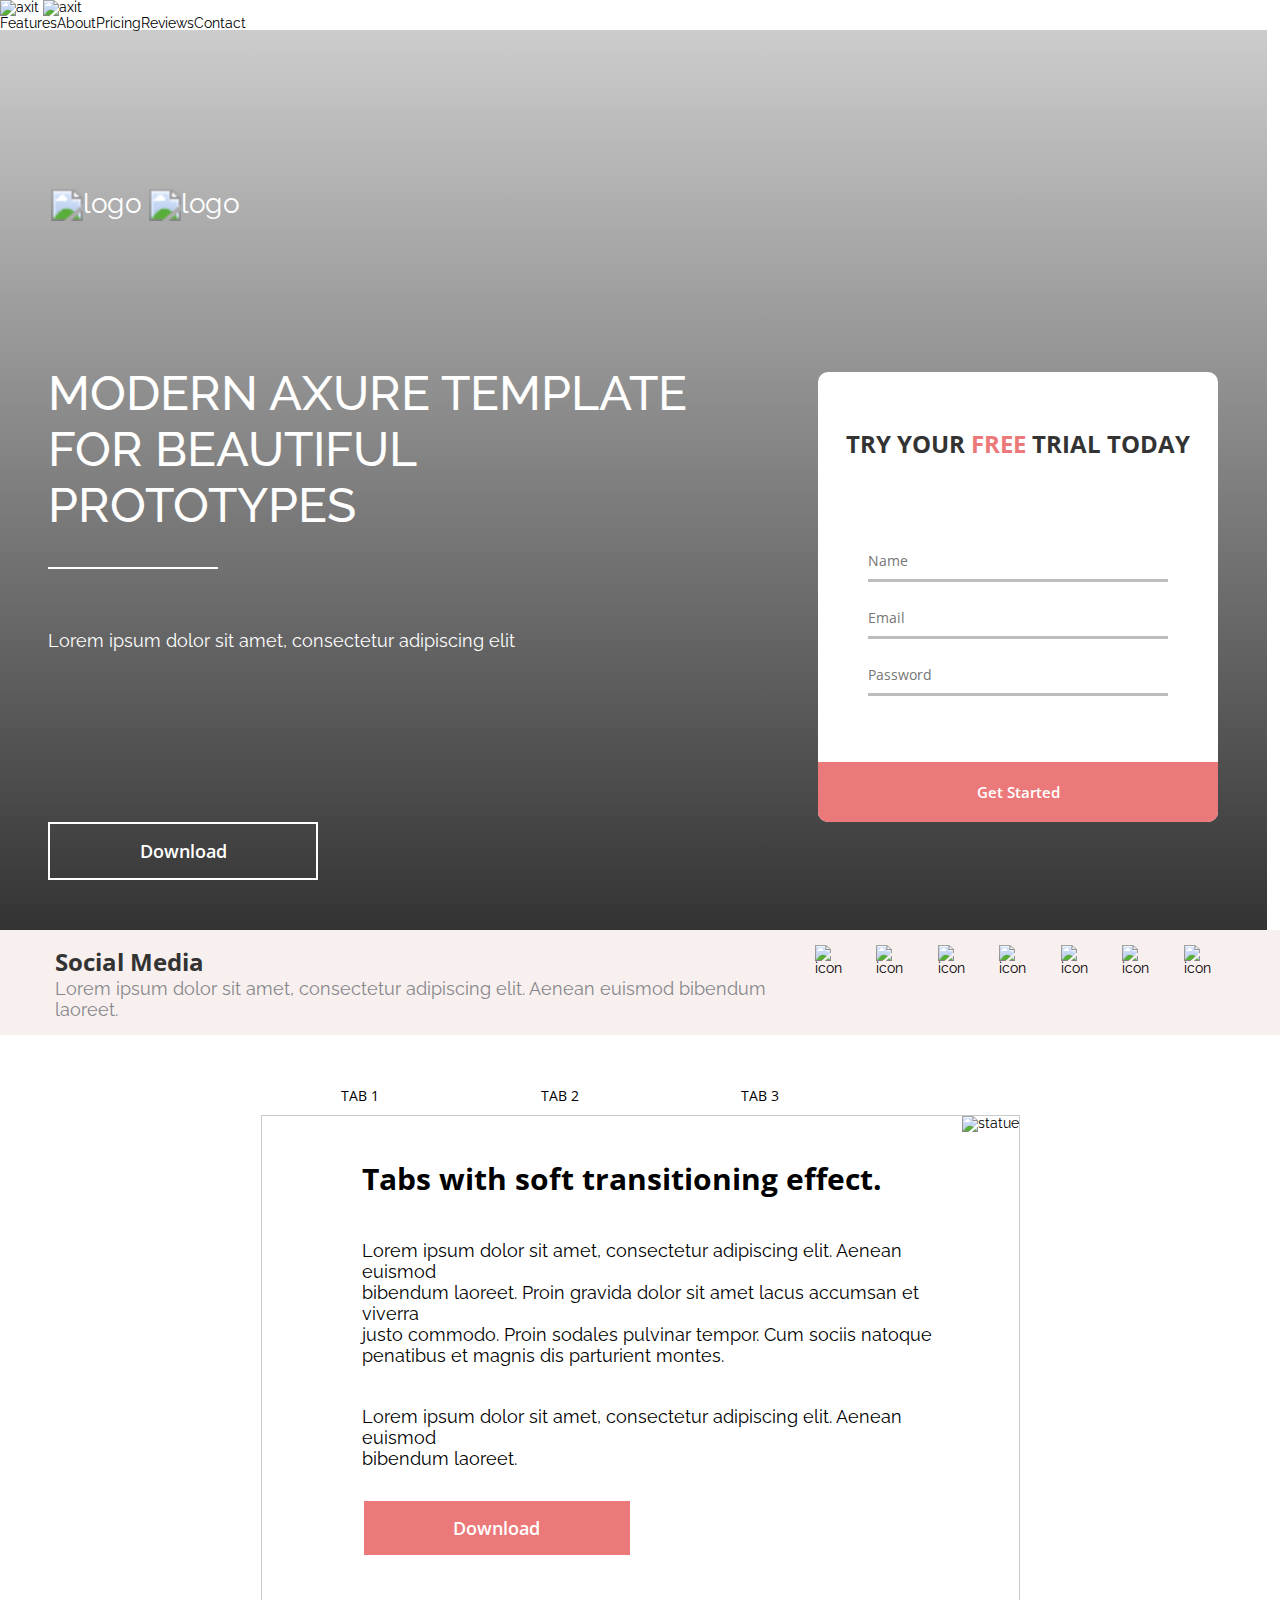
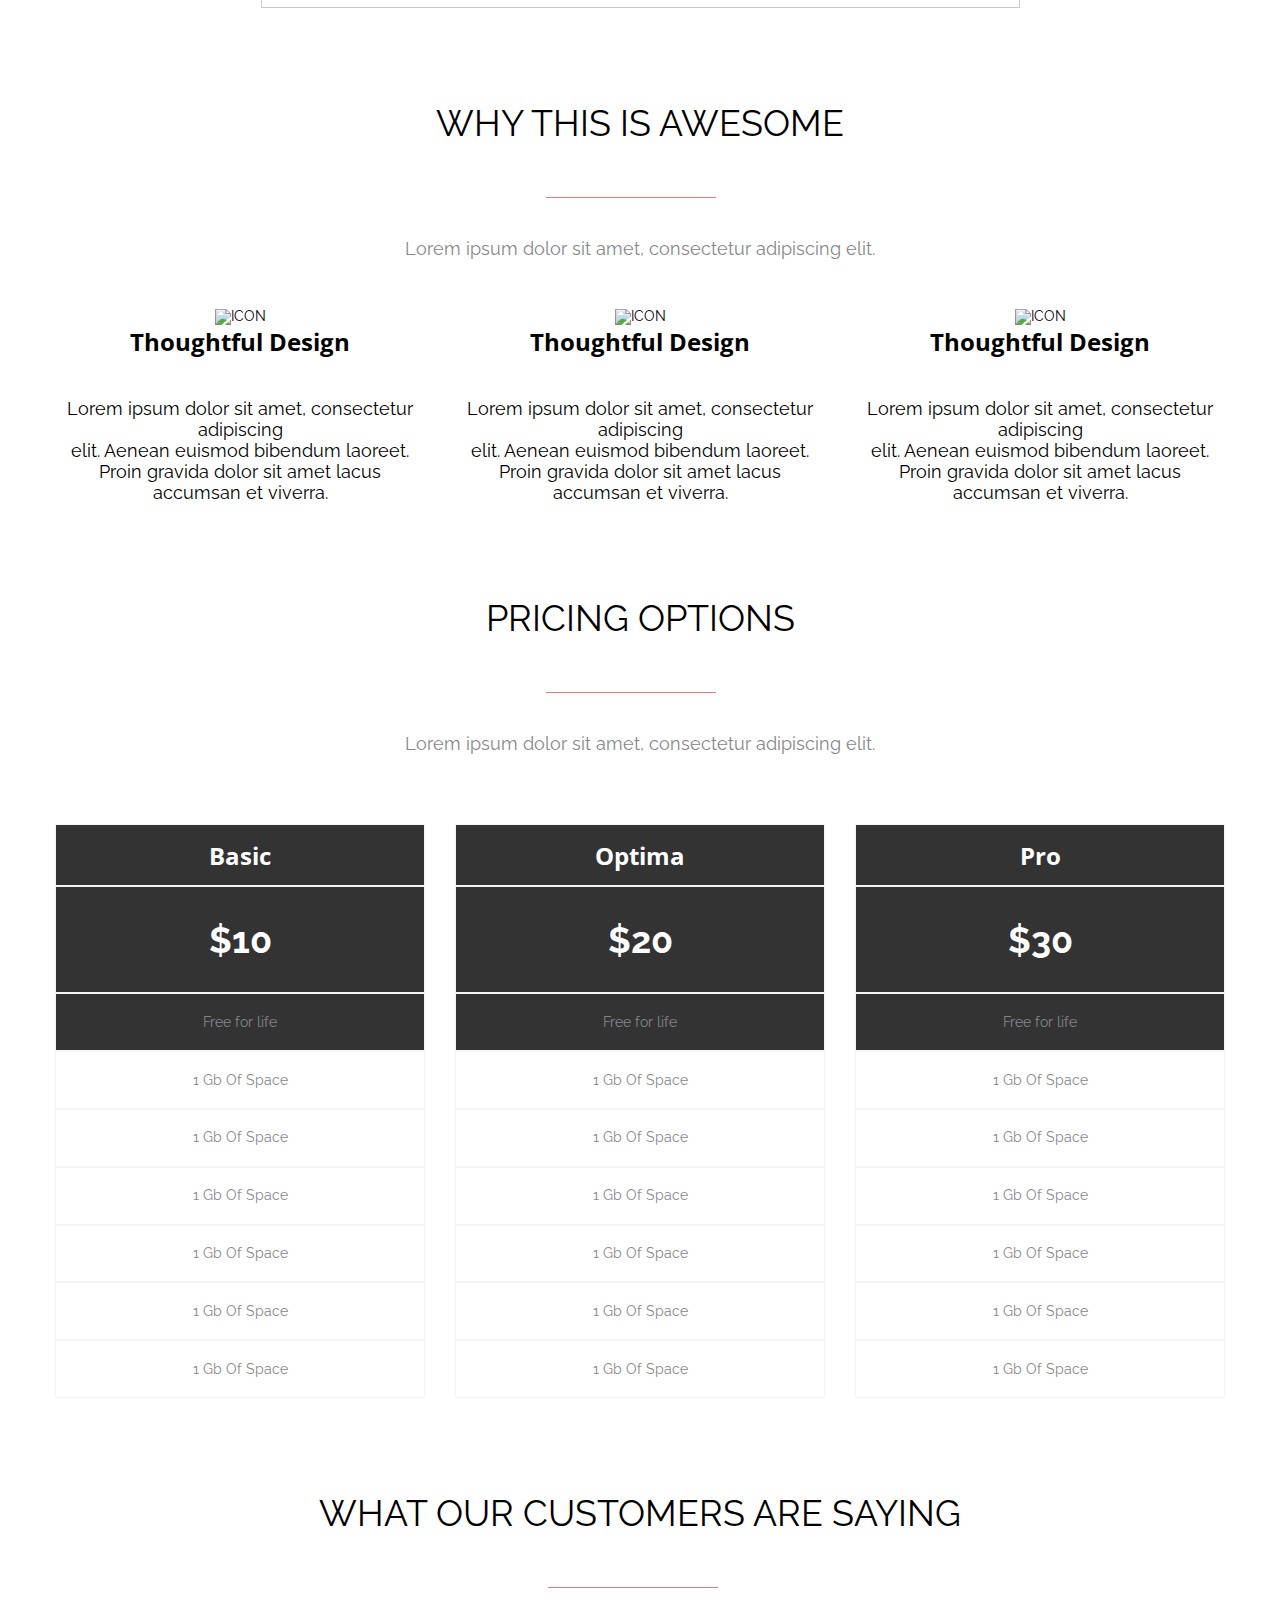
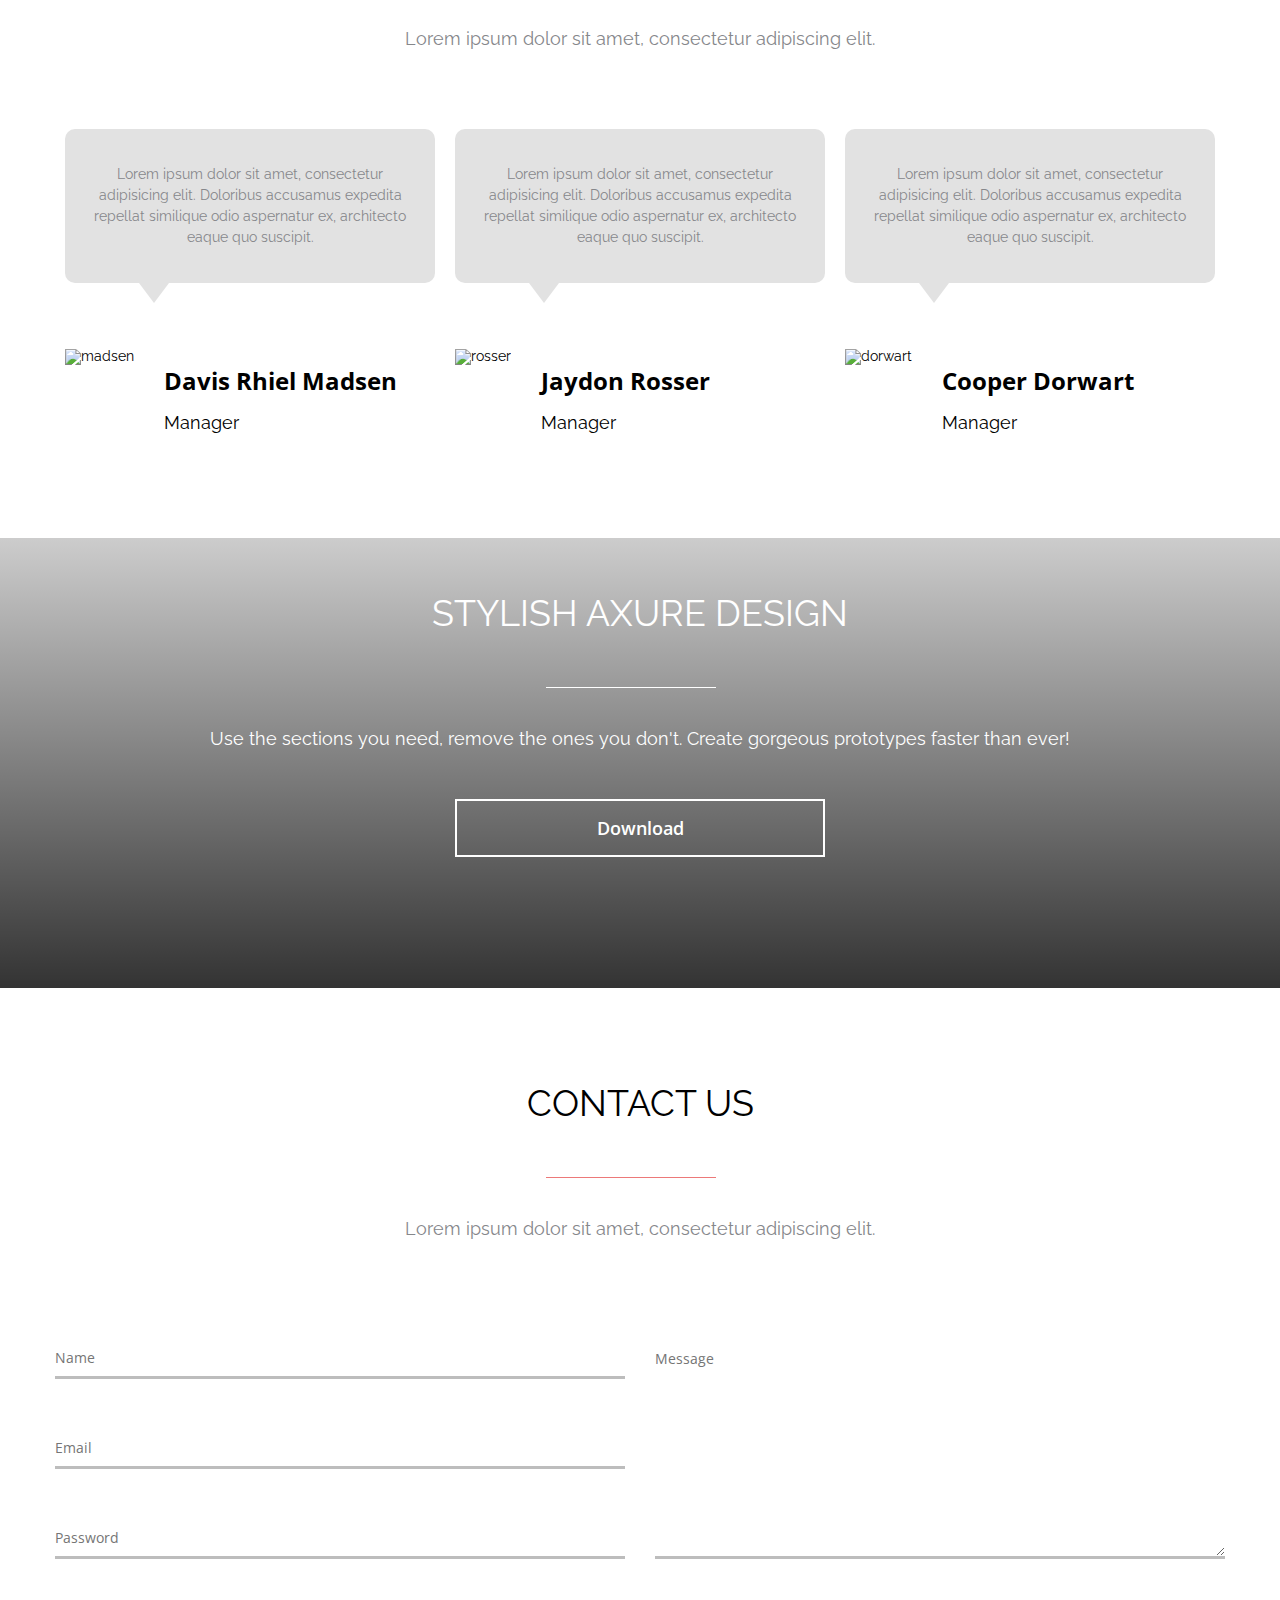
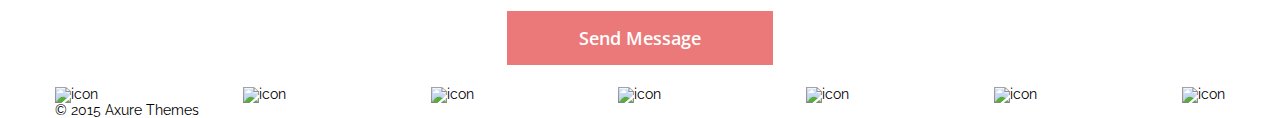
==== task1/index.html @ 576c2a5d "task1 for hw8 is done" ====
<!DOCTYPE html>
<html lang="en">
  <head>
    <meta charset="UTF-8" />
    <meta http-equiv="X-UA-Compatible" content="IE=edge" />
    <meta name="viewport" content="width=device-width, initial-scale=1.0" />
    <link rel="stylesheet" href="css/style.css" />
    <title>AXIT</title>
    <link rel="preconnect" href="https://fonts.googleapis.com" />
    <link rel="preconnect" href="https://fonts.gstatic.com" crossorigin />
    <link
      href="https://fonts.googleapis.com/css2?family=Open+Sans&family=Raleway&display=swap"
      rel="stylesheet"
    />
  </head>
  <body>
    <div class="wrapper">
      <header class="header">
        <div class="header__container">
          <a href="#" alt="axit">
            <div class="header__logo logo">
              <img src="images/icons/ax_logo.svg" alt="axit" />
              <img src="images/icons/it_logo.svg" alt="axit" />
            </div>
          </a>
          <nav class="header__menu">
            <a class="header__menu-link" href="#" alt="link">Features</a
            ><a class="header__menu-link" href="#" alt="link">About</a
            ><a class="header__menu-link" href="#" alt="link">Pricing</a
            ><a class="header__menu-link" href="#" alt="link">Reviews</a
            ><a class="header__menu-link" href="#" alt="link">Contact</a>
          </nav>
        </div>
      </header>
      <main class="main">
        <section class="homepage">
          <div class="container">
            <div class="homepage__content">
              <div class="homepage__content-info">
                <div class="homepage__logo logo">
                  <img src="images/icons/ax_logo.svg" alt="logo" />
                  <img src="images/icons/it_logo.svg" alt="logo" />
                </div>
                <div class="homepage__header">
                  <h1 class="homepage__title">
                    modern axure template for beautiful prototypes
                  </h1>
                  <div class="homepage__subtitle">
                    Lorem ipsum dolor sit amet, consectetur adipiscing elit
                  </div>
                </div>
                <a href="" class="homepage__button button">Download</a>
              </div>
              <form class="homepage__form" action="">
                <p class="homepage__form-title">
                  Try Your <span>Free</span> Trial Today
                </p>
                <div class="homepage__form-inputs">
                  <input
                    class="homepage__form-username form__input"
                    type="text"
                    placeholder="Name"
                  />
                  <input
                    class="homepage__form-email form__input"
                    type="text"
                    placeholder="Email"
                  /><input
                    class="homepage__form-password form__input"
                    type="password"
                    placeholder="Password"
                  />
                </div>
                <button class="homepage__form-button">Get Started</button>
              </form>
            </div>
          </div>
        </section>
        <section class="socialmedia">
          <div class="container">
            <div class="socialmedia__content">
              <div class="socialmedia__info">
                <h2 class="socialmedia__title">Social Media</h2>
                <p class="socialmedia__description">
                  Lorem ipsum dolor sit amet, consectetur adipiscing elit.
                  Aenean euismod bibendum laoreet.
                </p>
              </div>
              <ul class="socialmedia__links social__links">
                <li>
                  <a href="#" alt="icon"
                    ><img src="images/icons/facebook_icon.svg" alt="icon"
                  /></a>
                </li>
                <li>
                  <a href="#" alt="icon"
                    ><img src="images/icons/twitter_icon.svg" alt="icon"
                  /></a>
                </li>
                <li>
                  <a href="#" alt="icon"
                    ><img src="images/icons/linkedin_icon.svg" alt="icon"
                  /></a>
                </li>
                <li>
                  <a href="#" alt="icon"
                    ><img src="images/icons/pinterest_icon.svg" alt="icon"
                  /></a>
                </li>
                <li>
                  <a href="#" alt="icon"
                    ><img src="images/icons/instagram_icon.svg" alt="icon"
                  /></a>
                </li>
                <li>
                  <a href="#" alt="icon"
                    ><img src="images/icons/github_icon.svg" alt="icon"
                  /></a>
                </li>
                <li>
                  <a href="#" alt="icon"
                    ><img src="images/icons/rss_icon.svg" alt="icon"
                  /></a>
                </li>
              </ul>
            </div>
          </div>
        </section>
        <section class="tabs">
          <div class="container">
            <nav class="tabs__list">
              <a href="#">TAB 1</a>
              <a href="#">TAB 2</a>
              <a href="#">TAB 3</a>
            </nav>
            <div class="tabs__content">
              <div class="tabs__info">
                <h3 class="tabs__info-title">
                  Tabs with soft transitioning effect.
                </h3>
                <div class="tabs__info-text">
                  <p>
                    Lorem ipsum dolor sit amet, consectetur adipiscing elit.
                    Aenean euismod<br />
                    bibendum laoreet. Proin gravida dolor sit amet lacus
                    accumsan et viverra<br />
                    justo commodo. Proin sodales pulvinar tempor. Cum sociis
                    natoque penatibus et magnis dis parturient montes.
                  </p>
                  <p>
                    Lorem ipsum dolor sit amet, consectetur adipiscing elit.
                    Aenean euismod <br />
                    bibendum laoreet.
                  </p>
                </div>
                <a src="#" class="tabs__info-button button">Download</a>
              </div>
              <div class="tabs__image">
                <img src="images/statue_image.jpg" alt="statue" />
              </div>
            </div>
          </div>
        </section>
        <section class="awesome">
          <div class="container">
            <div class="awesome__header block__header">
              <h2 class="awesome__title block__title">why this is awesome</h2>
              <p class="awesome__subtitle block__subtitle">
                Lorem ipsum dolor sit amet, consectetur adipiscing elit.
              </p>
            </div>
            <div class="awesome__columns">
              <div class="awesome__column">
                <div class="awesome__column-icon">
                  <img src="images/icons/bulb_icon.svg" alt="ICON" />
                </div>
                <h3 class="awesome__column-title">Thoughtful Design</h3>
                <p class="awesome__column-text">
                  Lorem ipsum dolor sit amet, consectetur adipiscing <br />
                  elit. Aenean euismod bibendum laoreet. Proin gravida dolor sit
                  amet lacus accumsan et viverra.
                </p>
              </div>
              <div class="awesome__column">
                <div class="awesome__column-icon">
                  <img src="images/icons/keyboard_icon.svg" alt=" ICON" />
                </div>
                <h3 class="awesome__column-title">Thoughtful Design</h3>
                <p class="awesome__column-text">
                  Lorem ipsum dolor sit amet, consectetur adipiscing <br />
                  elit. Aenean euismod bibendum laoreet. Proin gravida dolor sit
                  amet lacus accumsan et viverra.
                </p>
              </div>
              <div class="awesome__column">
                <div class="awesome__column-icon">
                  <img src="images/icons/lihtning_icon.svg" alt="ICON" />
                </div>
                <h3 class="awesome__column-title">Thoughtful Design</h3>
                <p class="awesome__column-text">
                  Lorem ipsum dolor sit amet, consectetur adipiscing <br />
                  elit. Aenean euismod bibendum laoreet. Proin gravida dolor sit
                  amet lacus accumsan et viverra.
                </p>
              </div>
            </div>
          </div>
        </section>
        <section class="pricing">
          <div class="container">
            <div class="pricing__header block__header">
              <h2 class="pricing__title block__title">pricing options</h2>
              <p class="pricing__subtitle block__subtitle">
                Lorem ipsum dolor sit amet, consectetur adipiscing elit.
              </p>
            </div>
            <div class="pricing__columns">
              <a href="#" class="pricing__column">
                <div class="pricing__column-item pricing__column-name">
                  Basic
                </div>
                <div class="pricing__column-item pricing__column-value">
                  $10
                </div>
                <div class="pricing__column-item pricing__column-duration">
                  Free for life
                </div>
                <div class="pricing__column-item">1 Gb Of Space</div>
                <div class="pricing__column-item">1 Gb Of Space</div>
                <div class="pricing__column-item">1 Gb Of Space</div>
                <div class="pricing__column-item">1 Gb Of Space</div>
                <div class="pricing__column-item">1 Gb Of Space</div>
                <div class="pricing__column-item">1 Gb Of Space</div>
              </a>
              <a href="#" class="pricing__column">
                <div class="pricing__column-item pricing__column-name">
                  Optima
                </div>
                <div class="pricing__column-item pricing__column-value">
                  $20
                </div>
                <div class="pricing__column-item pricing__column-duration">
                  Free for life
                </div>
                <div class="pricing__column-item">1 Gb Of Space</div>
                <div class="pricing__column-item">1 Gb Of Space</div>
                <div class="pricing__column-item">1 Gb Of Space</div>
                <div class="pricing__column-item">1 Gb Of Space</div>
                <div class="pricing__column-item">1 Gb Of Space</div>
                <div class="pricing__column-item">1 Gb Of Space</div>
              </a>
              <a href="#" class="pricing__column">
                <div class="pricing__column-item pricing__column-name">Pro</div>
                <div class="pricing__column-item pricing__column-value">
                  $30
                </div>
                <div class="pricing__column-item pricing__column-duration">
                  Free for life
                </div>
                <div class="pricing__column-item">1 Gb Of Space</div>
                <div class="pricing__column-item">1 Gb Of Space</div>
                <div class="pricing__column-item">1 Gb Of Space</div>
                <div class="pricing__column-item">1 Gb Of Space</div>
                <div class="pricing__column-item">1 Gb Of Space</div>
                <div class="pricing__column-item">1 Gb Of Space</div>
              </a>
            </div>
          </div>
        </section>
        <section class="customers">
          <div class="container">
            <div class="customers__header block__header">
              <h2 class="customers__title block__title">
                what our customers are saying
              </h2>
              <p class="customers__subtitle block__subtitle">
                Lorem ipsum dolor sit amet, consectetur adipiscing elit.
              </p>
            </div>
            <div class="customers__reviews">
              <div class="customers__review">
                <div class="customers__review-content">
                  Lorem ipsum dolor sit amet, consectetur adipisicing elit.
                  Doloribus accusamus expedita repellat similique odio
                  aspernatur ex, architecto eaque quo suscipit.
                </div>
                <div class="customers__profile">
                  <picture class="customers__profile-icon"
                    ><img src="images/icons/madsen_icon.png" alt="madsen"
                  /></picture>
                  <div class="customers__profile-header">
                    <p class="customers__name">Davis Rhiel Madsen</p>
                    <p class="customers__position">Manager</p>
                  </div>
                </div>
              </div>
              <div class="customers__review">
                <div class="customers__review-content">
                  Lorem ipsum dolor sit amet, consectetur adipisicing elit.
                  Doloribus accusamus expedita repellat similique odio
                  aspernatur ex, architecto eaque quo suscipit.
                </div>
                <div class="customers__profile">
                  <picture class="customers__profile-icon"
                    ><img src="images/icons/rosser_icon.png" alt="rosser"
                  /></picture>
                  <div class="customers__profile-header">
                    <p class="customers__name">Jaydon Rosser</p>
                    <p class="customers__position">Manager</p>
                  </div>
                </div>
              </div>
              <div class="customers__review">
                <div class="customers__review-content">
                  Lorem ipsum dolor sit amet, consectetur adipisicing elit.
                  Doloribus accusamus expedita repellat similique odio
                  aspernatur ex, architecto eaque quo suscipit.
                </div>
                <div class="customers__profile">
                  <picture class="customers__profile-icon"
                    ><img src="images/icons/dorwart_icon.png" alt="dorwart"
                  /></picture>
                  <div class="customers__profile-header">
                    <p class="customers__name">Cooper Dorwart</p>
                    <p class="customers__position">Manager</p>
                  </div>
                </div>
              </div>
            </div>
          </div>
        </section>
        <section class="design">
          <div class="container">
            <div class="design__header block__header">
              <h2 class="design__title block__title">STYLISH AXURE DESIGN</h2>
              <p class="design__subtitle block__subtitle">
                Use the sections you need, remove the ones you don't. Create
                gorgeous prototypes faster than ever!
              </p>
            </div>
            <div><a href="#" class="design__button button">Download</a></div>
          </div>
        </section>
        <section class="contact">
          <div class="container">
            <div class="contact__header block__header">
              <h2 class="contact__header-title block__title">contact us</h2>
              <p class="contact__header-subtitle block__subtitle">
                Lorem ipsum dolor sit amet, consectetur adipiscing elit.
              </p>
            </div>
            <form class="contact__form" action="">
              <div class="contact__form-inputs">
                <div class="contact__form-userinfo">
                  <input
                    class="contact__form-name form__input"
                    type="text"
                    placeholder="Name"
                  />
                  <input
                    class="contact__form-email form__input"
                    type="text"
                    placeholder="Email"
                  />
                  <input
                    class="contact__form-password form__input"
                    type="password"
                    placeholder="Password"
                  />
                </div>
                <textarea
                  class="contact__form-usermessage form__input"
                  name="Message"
                  rows="190"
                  cols="568"
                  placeholder="Message"
                ></textarea>
              </div>
              <button class="contact__form-button button">Send Message</button>
            </form>
          </div>
        </section>
      </main>
      <footer class="footer">
        <div class="container">
          <ul class="footer__links social__links">
            <li>
              <a href="#" alt="icon"
                ><img src="images/icons/facebook_icon.svg" alt="icon"
              /></a>
            </li>
            <li>
              <a href="#" alt="icon"
                ><img src="images/icons/twitter_icon.svg" alt="icon"
              /></a>
            </li>
            <li>
              <a href="#" alt="icon"
                ><img src="images/icons/linkedin_icon.svg" alt="icon"
              /></a>
            </li>
            <li>
              <a href="#" alt="icon"
                ><img src="images/icons/pinterest_icon.svg" alt="icon"
              /></a>
            </li>
            <li>
              <a href="#" alt="icon"
                ><img src="images/icons/instagram_icon.svg" alt="icon"
              /></a>
            </li>
            <li>
              <a href="#" alt="icon"
                ><img src="images/icons/github_icon.svg" alt="icon"
              /></a>
            </li>
            <li>
              <a href="#" alt="icon"
                ><img src="images/icons/rss_icon.svg" alt="icon"
              /></a>
            </li>
          </ul>
          <p class="footer__copyright">© 2015 Axure Themes</p>
        </div>
      </footer>
    </div>
  </body>
</html>
---- task1/css/style.css ----
@import url(common_styles.css);
@import url(0header.css);
@import url(1homepage.css);
@import url(1.1socialmedia.css);
@import url(2tabs.css);
@import url(3awesome.css);
@import url(4pricing.css);
@import url(5customers.css);
@import url(6design.css);
@import url(7contact.css);
@import url(8footer.css);
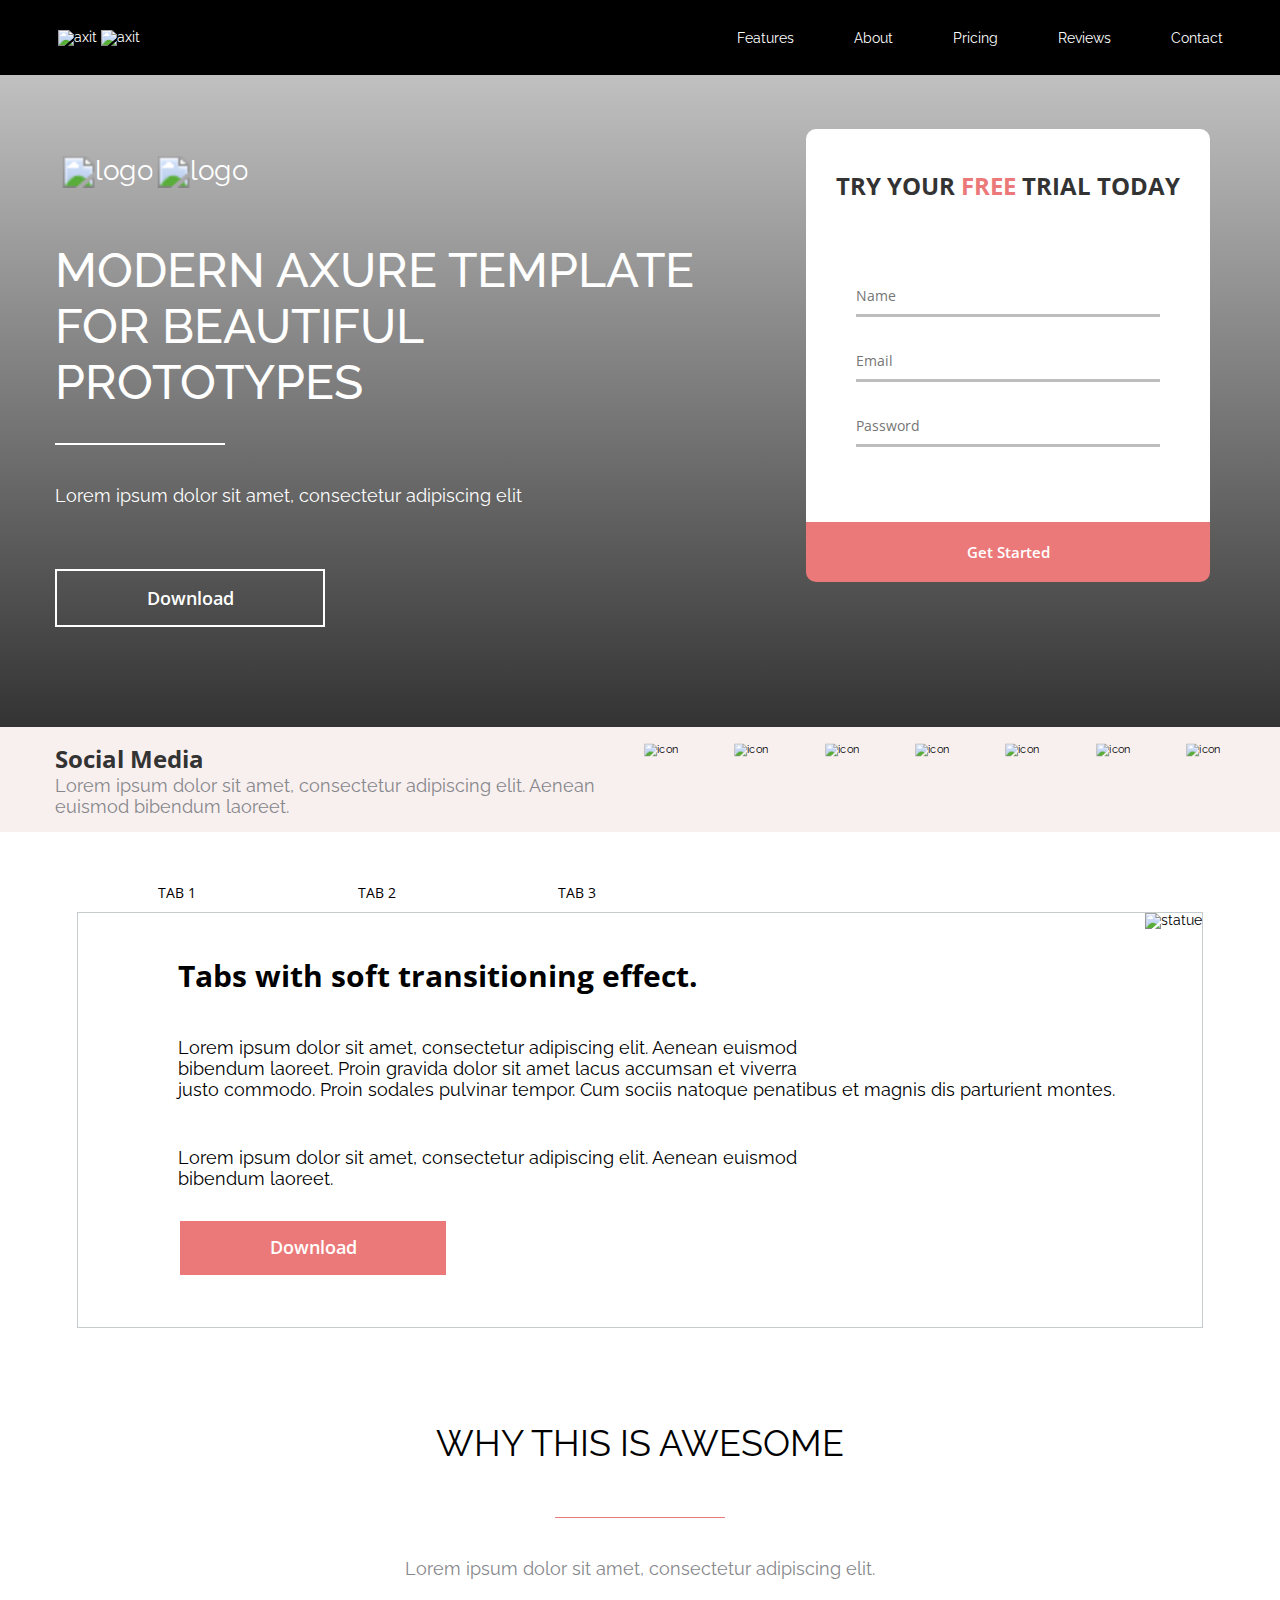
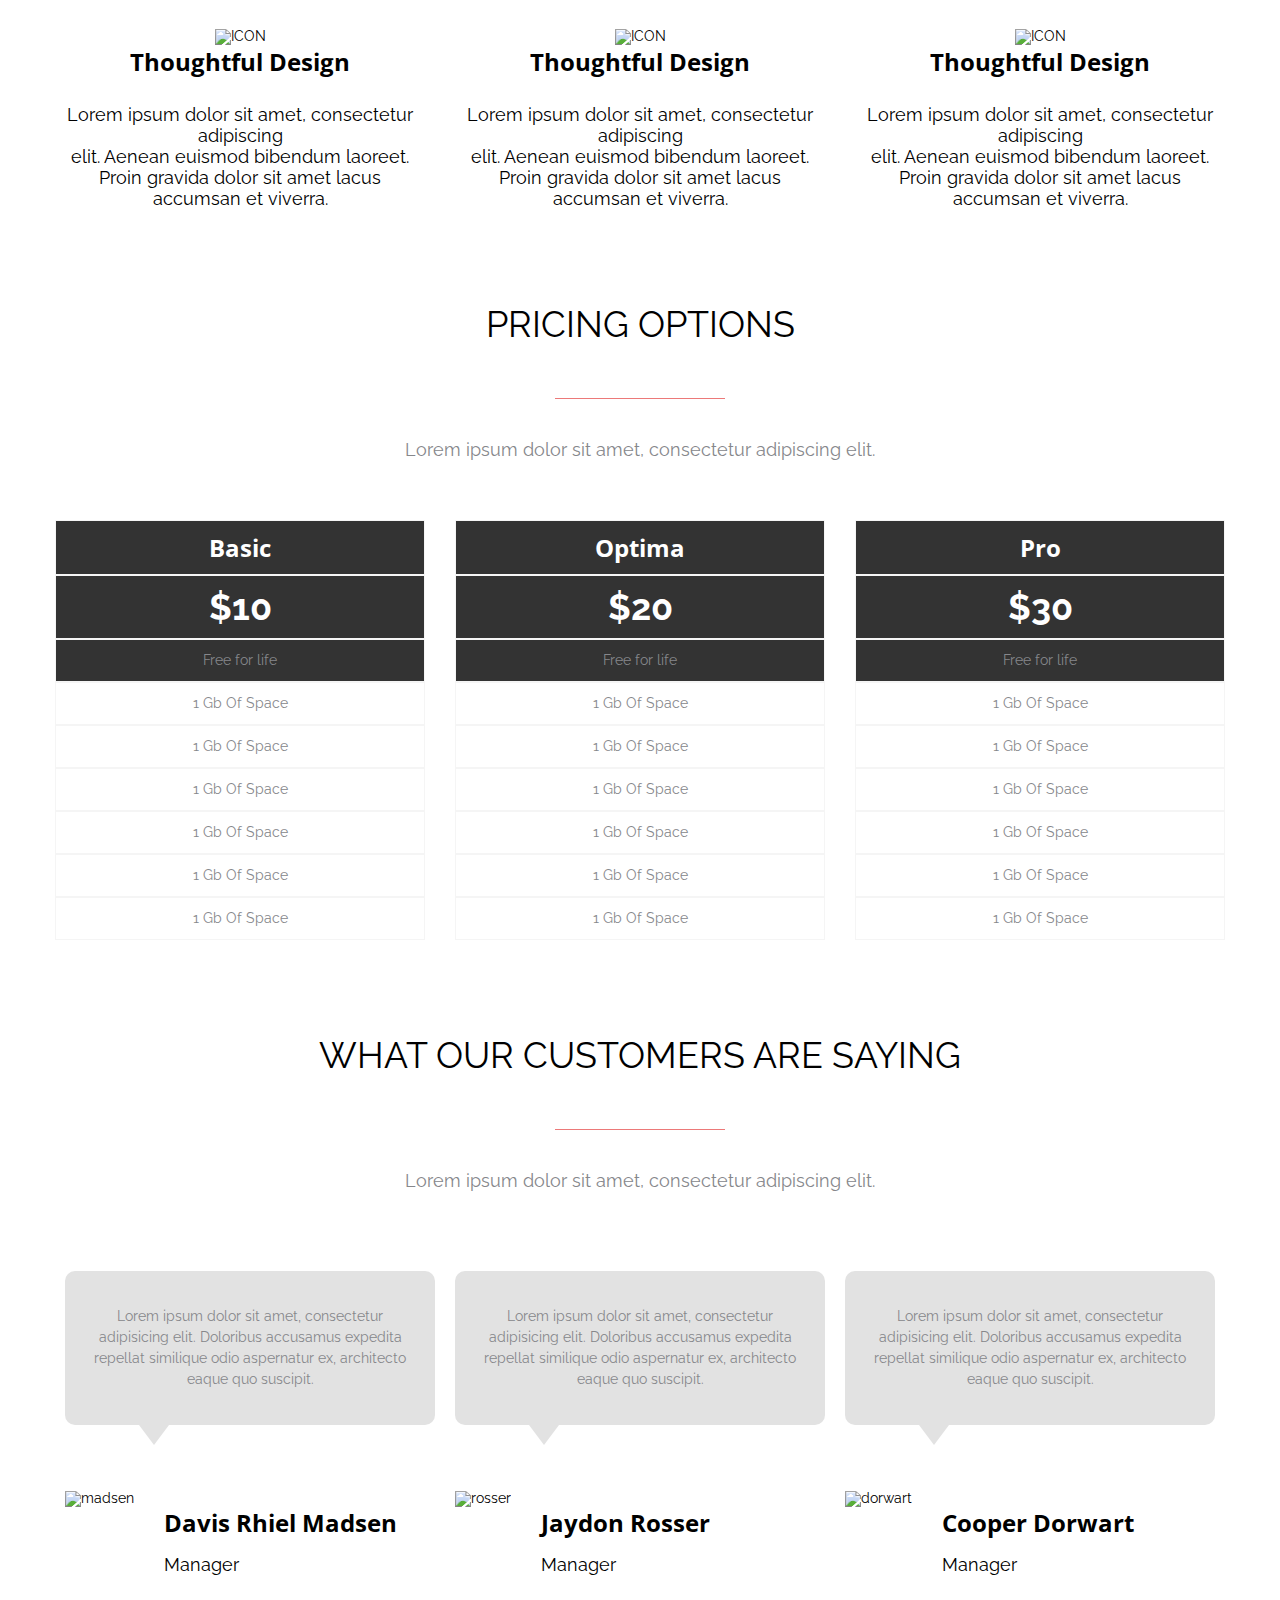
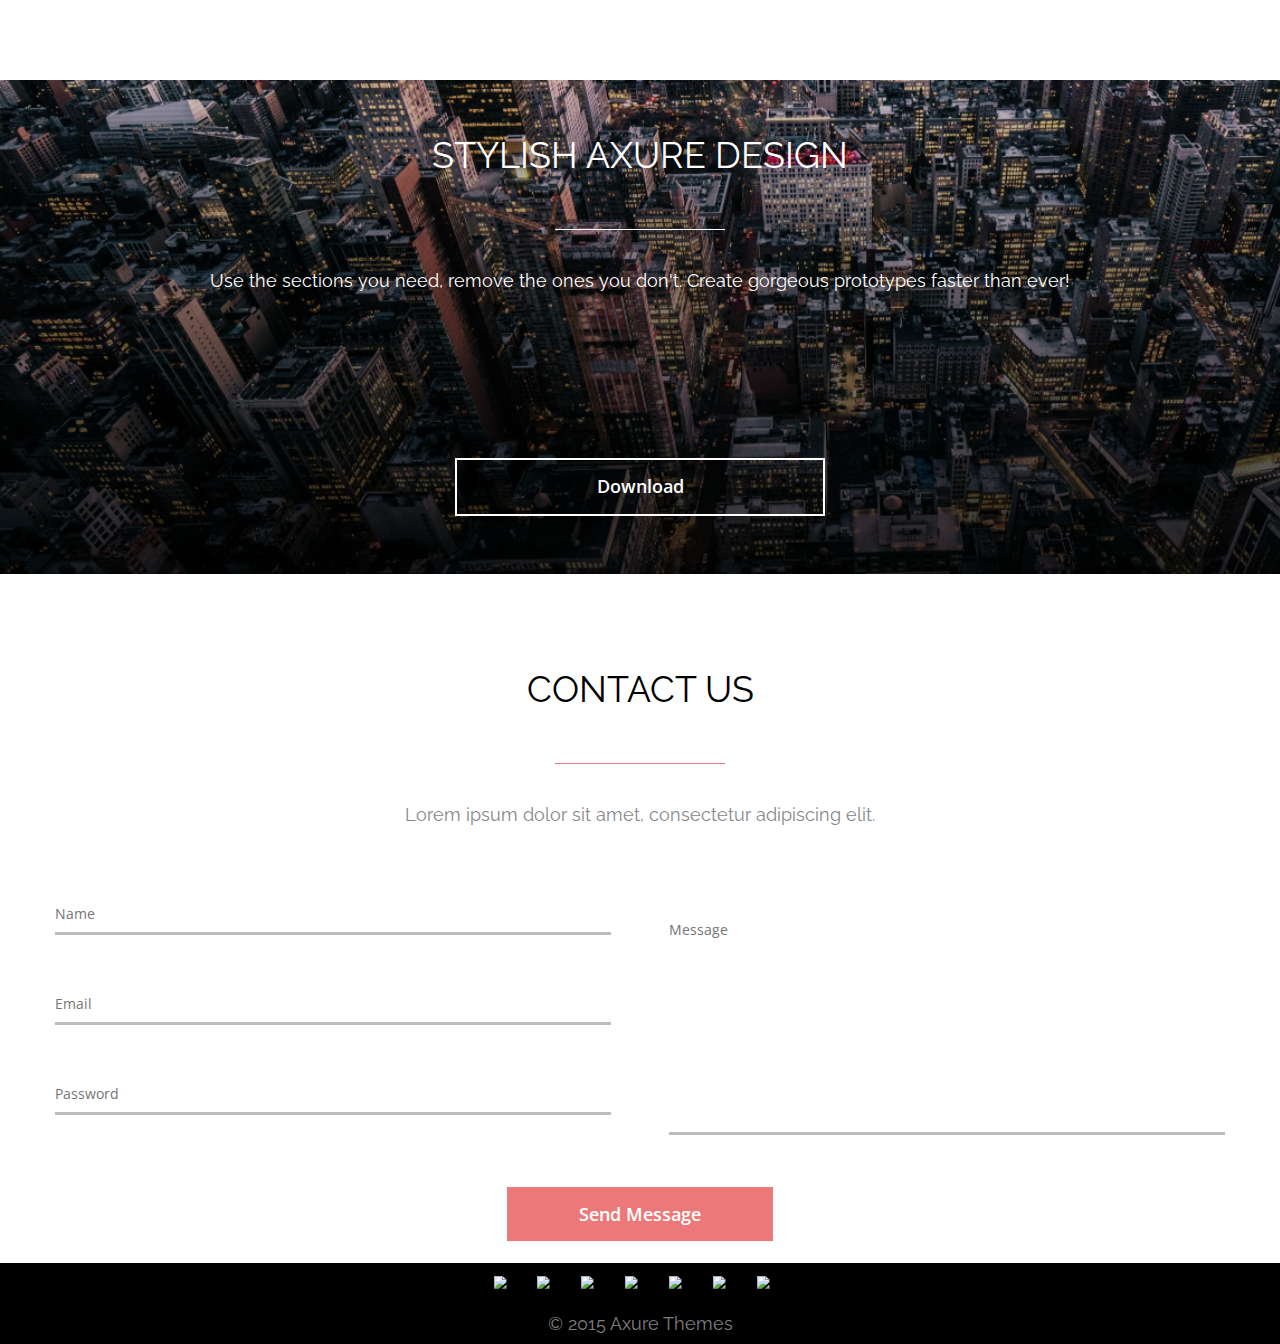
==== commit a10fa1dd: "hw9 is done (probably)" ====
--- a/task1/index.html
+++ b/task1/index.html
@@ -30,6 +30,9 @@
             ><a class="header__menu-link" href="#" alt="link">Reviews</a
             ><a class="header__menu-link" href="#" alt="link">Contact</a>
           </nav>
+          <picture class="header__burger"
+            ><img src="images/icons/burger_icon.svg" alt="burger"
+          /></picture>
         </div>
       </header>
       <main class="main">
@@ -89,37 +92,58 @@
               <ul class="socialmedia__links social__links">
                 <li>
                   <a href="#" alt="icon"
-                    ><img src="images/icons/facebook_icon.svg" alt="icon"
-                  /></a>
-                </li>
-                <li>
-                  <a href="#" alt="icon"
-                    ><img src="images/icons/twitter_icon.svg" alt="icon"
-                  /></a>
-                </li>
-                <li>
-                  <a href="#" alt="icon"
-                    ><img src="images/icons/linkedin_icon.svg" alt="icon"
-                  /></a>
-                </li>
-                <li>
-                  <a href="#" alt="icon"
-                    ><img src="images/icons/pinterest_icon.svg" alt="icon"
-                  /></a>
-                </li>
-                <li>
-                  <a href="#" alt="icon"
-                    ><img src="images/icons/instagram_icon.svg" alt="icon"
-                  /></a>
-                </li>
-                <li>
-                  <a href="#" alt="icon"
-                    ><img src="images/icons/github_icon.svg" alt="icon"
-                  /></a>
-                </li>
-                <li>
-                  <a href="#" alt="icon"
-                    ><img src="images/icons/rss_icon.svg" alt="icon"
+                    ><img
+                      class="socialmedia__link"
+                      src="images/icons/facebook_icon.svg"
+                      alt="icon"
+                  /></a>
+                </li>
+                <li>
+                  <a href="#" alt="icon"
+                    ><img
+                      class="socialmedia__link"
+                      src="images/icons/twitter_icon.svg"
+                      alt="icon"
+                  /></a>
+                </li>
+                <li>
+                  <a href="#" alt="icon"
+                    ><img
+                      class="socialmedia__link"
+                      src="images/icons/linkedin_icon.svg"
+                      alt="icon"
+                  /></a>
+                </li>
+                <li>
+                  <a href="#" alt="icon"
+                    ><img
+                      class="socialmedia__link"
+                      src="images/icons/pinterest_icon.svg"
+                      alt="icon"
+                  /></a>
+                </li>
+                <li>
+                  <a href="#" alt="icon"
+                    ><img
+                      class="socialmedia__link"
+                      src="images/icons/instagram_icon.svg"
+                      alt="icon"
+                  /></a>
+                </li>
+                <li>
+                  <a href="#" alt="icon"
+                    ><img
+                      class="socialmedia__link"
+                      src="images/icons/github_icon.svg"
+                      alt="icon"
+                  /></a>
+                </li>
+                <li>
+                  <a href="#" alt="icon"
+                    ><img
+                      class="socialmedia__link"
+                      src="images/icons/rss_icon.svg"
+                      alt="icon"
                   /></a>
                 </li>
               </ul>
@@ -155,9 +179,13 @@
                 </div>
                 <a src="#" class="tabs__info-button button">Download</a>
               </div>
-              <div class="tabs__image">
-                <img src="images/statue_image.jpg" alt="statue" />
-              </div>
+              <picture class="tabs__picture">
+                <img
+                  class="tabs__image"
+                  src="images/statue_image.jpg"
+                  alt="statue"
+                />
+              </picture>
             </div>
           </div>
         </section>
@@ -171,8 +199,12 @@
             </div>
             <div class="awesome__columns">
               <div class="awesome__column">
-                <div class="awesome__column-icon">
-                  <img src="images/icons/bulb_icon.svg" alt="ICON" />
+                <div>
+                  <img
+                    class="awesome__column-icon"
+                    src="images/icons/bulb_icon.svg"
+                    alt="ICON"
+                  />
                 </div>
                 <h3 class="awesome__column-title">Thoughtful Design</h3>
                 <p class="awesome__column-text">
@@ -182,8 +214,12 @@
                 </p>
               </div>
               <div class="awesome__column">
-                <div class="awesome__column-icon">
-                  <img src="images/icons/keyboard_icon.svg" alt=" ICON" />
+                <div>
+                  <img
+                    class="awesome__column-icon"
+                    src="images/icons/keyboard_icon.svg"
+                    alt=" ICON"
+                  />
                 </div>
                 <h3 class="awesome__column-title">Thoughtful Design</h3>
                 <p class="awesome__column-text">
@@ -193,8 +229,12 @@
                 </p>
               </div>
               <div class="awesome__column">
-                <div class="awesome__column-icon">
-                  <img src="images/icons/lihtning_icon.svg" alt="ICON" />
+                <div>
+                  <img
+                    class="awesome__column-icon"
+                    src="images/icons/lihtning_icon.svg"
+                    alt="ICON"
+                  />
                 </div>
                 <h3 class="awesome__column-title">Thoughtful Design</h3>
                 <p class="awesome__column-text">
@@ -371,8 +411,6 @@
                 <textarea
                   class="contact__form-usermessage form__input"
                   name="Message"
-                  rows="190"
-                  cols="568"
                   placeholder="Message"
                 ></textarea>
               </div>
@@ -383,40 +421,61 @@
       </main>
       <footer class="footer">
         <div class="container">
-          <ul class="footer__links social__links">
-            <li>
-              <a href="#" alt="icon"
-                ><img src="images/icons/facebook_icon.svg" alt="icon"
-              /></a>
-            </li>
-            <li>
-              <a href="#" alt="icon"
-                ><img src="images/icons/twitter_icon.svg" alt="icon"
-              /></a>
-            </li>
-            <li>
-              <a href="#" alt="icon"
-                ><img src="images/icons/linkedin_icon.svg" alt="icon"
-              /></a>
-            </li>
-            <li>
-              <a href="#" alt="icon"
-                ><img src="images/icons/pinterest_icon.svg" alt="icon"
-              /></a>
-            </li>
-            <li>
-              <a href="#" alt="icon"
-                ><img src="images/icons/instagram_icon.svg" alt="icon"
-              /></a>
-            </li>
-            <li>
-              <a href="#" alt="icon"
-                ><img src="images/icons/github_icon.svg" alt="icon"
-              /></a>
-            </li>
-            <li>
-              <a href="#" alt="icon"
-                ><img src="images/icons/rss_icon.svg" alt="icon"
+          <ul class="socialmedia__links social__links">
+            <li>
+              <a href="#" alt="icon"
+                ><img
+                  class="socialmedia__link"
+                  src="images/icons/facebook_icon.svg"
+                  alt="icon"
+              /></a>
+            </li>
+            <li>
+              <a href="#" alt="icon"
+                ><img
+                  class="socialmedia__link"
+                  src="images/icons/twitter_icon.svg"
+                  alt="icon"
+              /></a>
+            </li>
+            <li>
+              <a href="#" alt="icon"
+                ><img
+                  class="socialmedia__link"
+                  src="images/icons/linkedin_icon.svg"
+                  alt="icon"
+              /></a>
+            </li>
+            <li>
+              <a href="#" alt="icon"
+                ><img
+                  class="socialmedia__link"
+                  src="images/icons/pinterest_icon.svg"
+                  alt="icon"
+              /></a>
+            </li>
+            <li>
+              <a href="#" alt="icon"
+                ><img
+                  class="socialmedia__link"
+                  src="images/icons/instagram_icon.svg"
+                  alt="icon"
+              /></a>
+            </li>
+            <li>
+              <a href="#" alt="icon"
+                ><img
+                  class="socialmedia__link"
+                  src="images/icons/github_icon.svg"
+                  alt="icon"
+              /></a>
+            </li>
+            <li>
+              <a href="#" alt="icon"
+                ><img
+                  class="socialmedia__link"
+                  src="images/icons/rss_icon.svg"
+                  alt="icon"
               /></a>
             </li>
           </ul>
